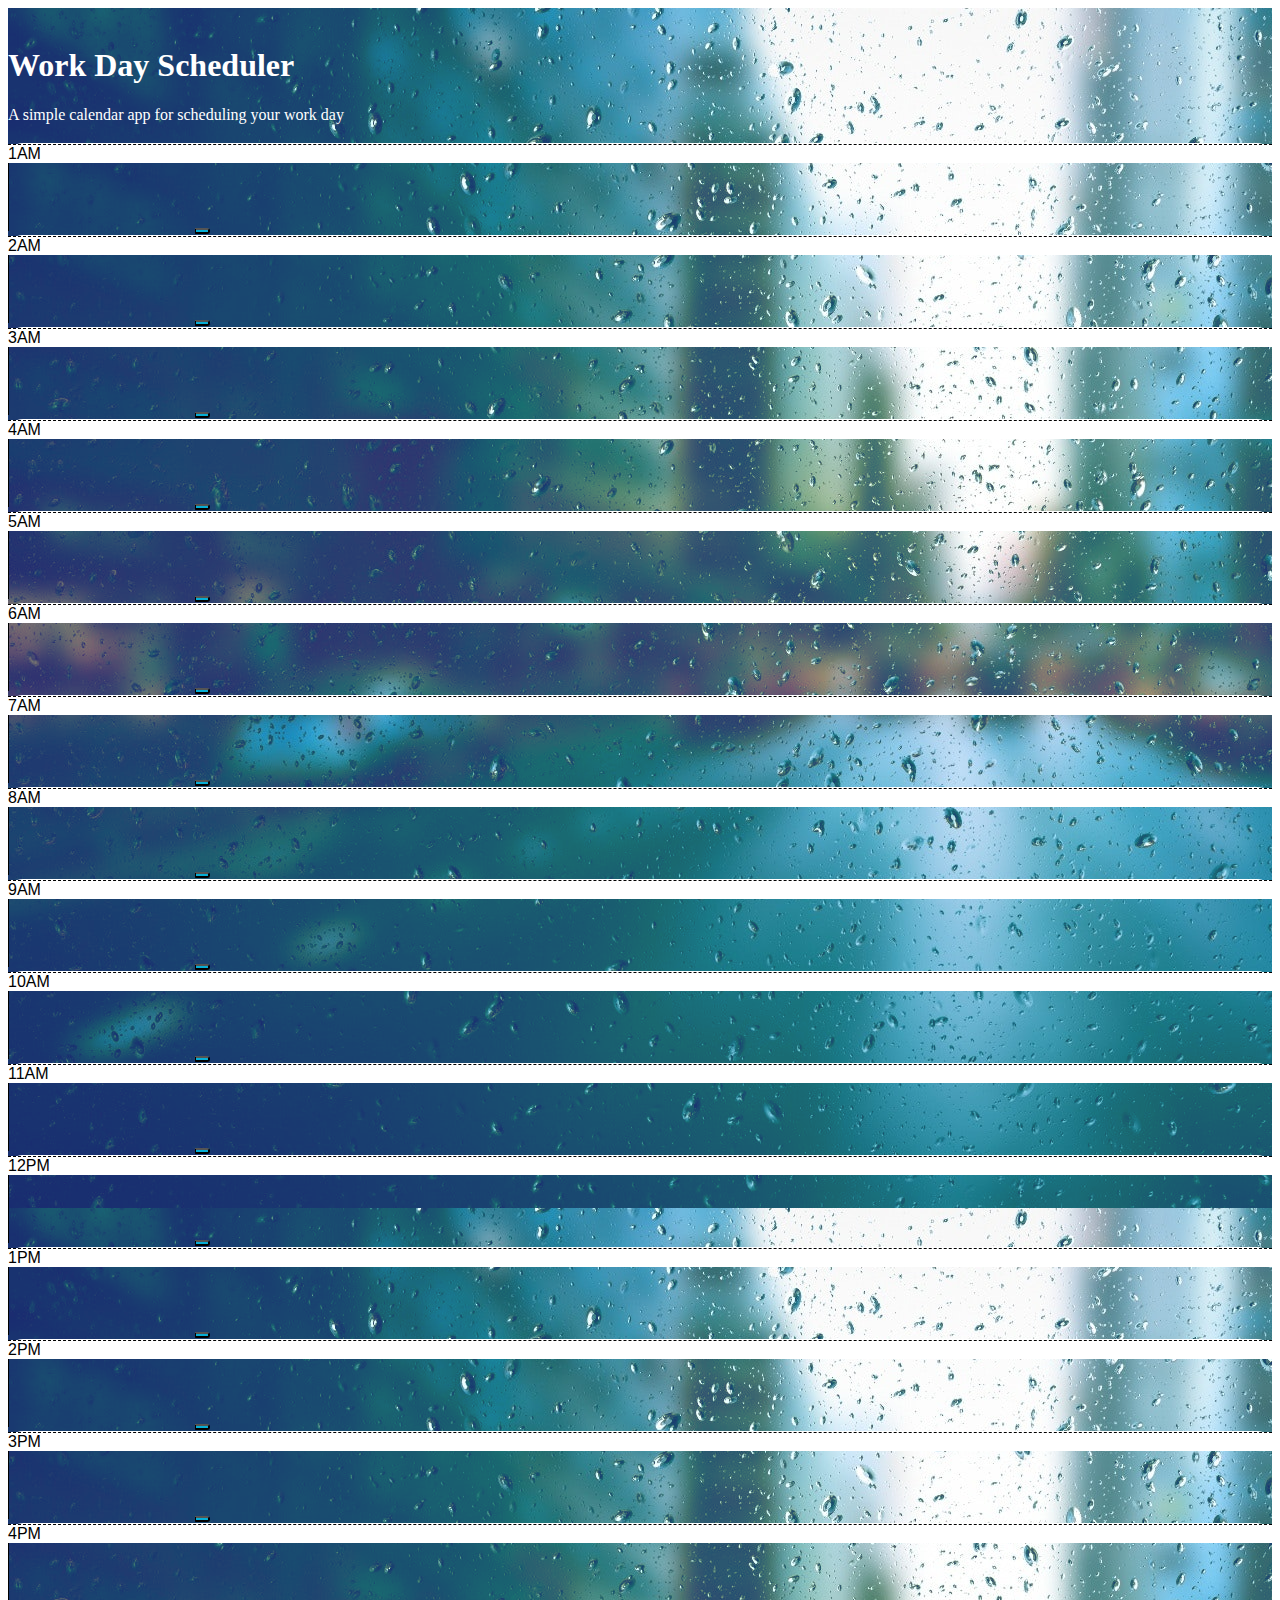
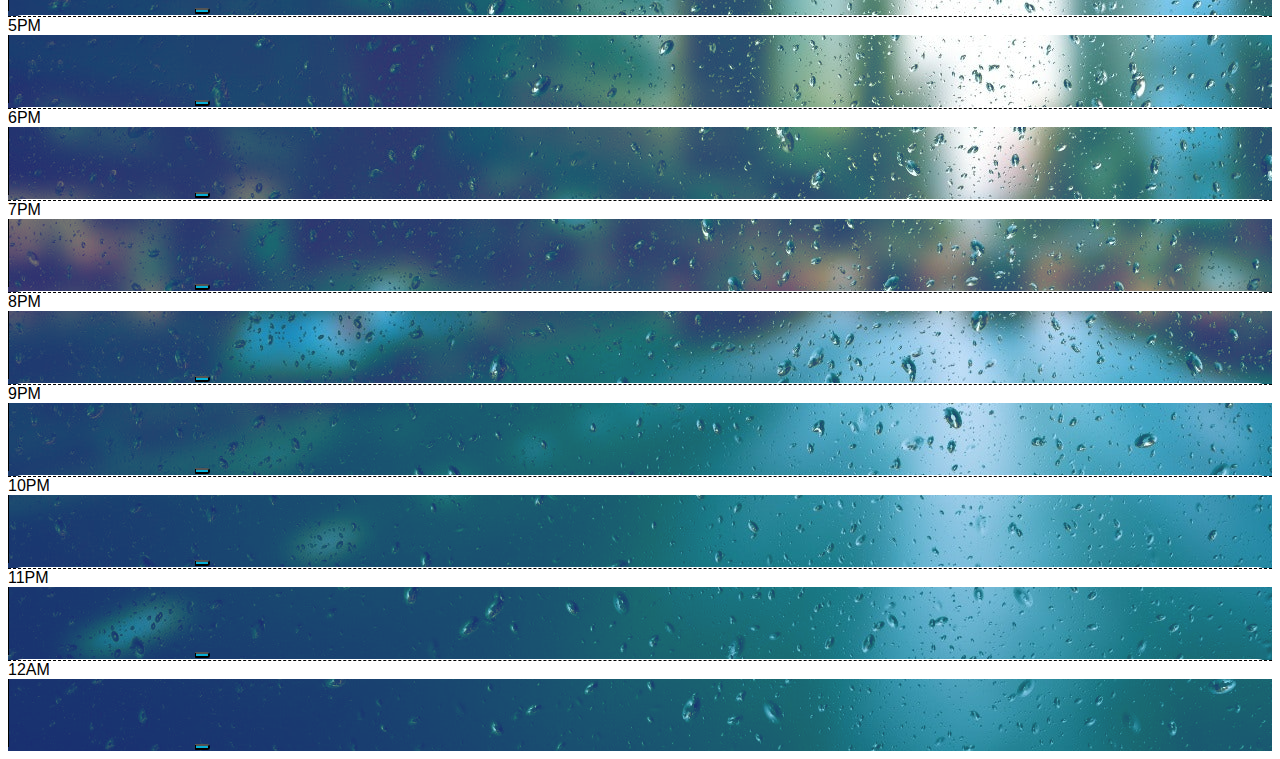
==== Develop/index.html @ bcb9d936 "initial commit" ====
<!DOCTYPE html>
<html lang="en">
  <head>
    <meta charset="UTF-8" />
    <meta name="viewport" content="width=device-width, initial-scale=1.0" />
    <meta http-equiv="X-UA-Compatible" content="ie=edge" />
    <link
      href="https://cdn.jsdelivr.net/npm/bootstrap@5.1.3/dist/css/bootstrap.min.css"
      rel="stylesheet"
      integrity="sha384-1BmE4kWBq78iYhFldvKuhfTAU6auU8tT94WrHftjDbrCEXSU1oBoqyl2QvZ6jIW3"
      crossorigin="anonymous"
    />
    <link
      rel="stylesheet"
      href="https://use.fontawesome.com/releases/v5.8.1/css/all.css"
      integrity="sha384-50oBUHEmvpQ+1lW4y57PTFmhCaXp0ML5d60M1M7uH2+nqUivzIebhndOJK28anvf"
      crossorigin="anonymous"
    />
  
    <script
    src="https://cdn.jsdelivr.net/npm/dayjs@1.11.3/dayjs.min.js"
    integrity="sha256-iu/zLUB+QgISXBLCW/mcDi/rnf4m4uEDO0wauy76x7U="
    crossorigin="anonymous"
  ></script>
    <link
      href="https://fonts.googleapis.com/css2?family=Fira+Sans:wght@400;700&display=swap"
      rel="stylesheet"
    />
    <link rel="stylesheet" href="style.css" />
    <title>Work Day Scheduler</title>
  </head>

  <body>
    <div class="hero">
    <img src="Assets/pexels-pixabay" alt="">
    <header class="p-5 mb-4">
      <h1 class="display-3">Work Day Scheduler</h1>
      <p class="lead">A simple calendar app for scheduling your work day</p>
      <p id="date" class="text-center"></p>
      <p id="currentDay" class="lead"></p>
    </header>
    <div class="container-fluid px-5">
      <!-- Use class for "past", "present", and "future" to apply styles to the
        time-block divs accordingly. The javascript will need to do this by
        adding/removing these classes on each div by comparing the hour in the
        id to the current hour. The html provided below is meant to be an example
        demonstrating how the css provided can be leveraged to create the
        desired layout and colors. The html below should be removed or updated
        in the finished product. Remember to delete this comment once the
        code is implemented.
        -->

      <!-- Example of a past time block. The "past" class adds a gray background color. -->
      <div id="hour-1" class="row time-block">
        <div class="col-2 col-md-1 hour text-center py-3">1AM</div>
        <textarea class="col-8 col-md-10 description" rows="3"> </textarea>
        <button class="btn saveBtn col-2 col-md-1" aria-label="save">
          <i class="fas fa-save" aria-hidden="true"></i>
        </button>
      </div> <div id="hour-2" class="row time-block">
        <div class="col-2 col-md-1 hour text-center py-3">2AM</div>
        <textarea class="col-8 col-md-10 description" rows="3"> </textarea>
        <button class="btn saveBtn col-2 col-md-1" aria-label="save">
          <i class="fas fa-save" aria-hidden="true"></i>
        </button>
      </div> <div id="hour-3" class="row time-block">
        <div class="col-2 col-md-1 hour text-center py-3">3AM</div>
        <textarea class="col-8 col-md-10 description" rows="3"> </textarea>
        <button class="btn saveBtn col-2 col-md-1" aria-label="save">
          <i class="fas fa-save" aria-hidden="true"></i>
        </button>
      </div> <div id="hour-4" class="row time-block">
        <div class="col-2 col-md-1 hour text-center py-3">4AM</div>
        <textarea class="col-8 col-md-10 description" rows="3"> </textarea>
        <button class="btn saveBtn col-2 col-md-1" aria-label="save">
          <i class="fas fa-save" aria-hidden="true"></i>
        </button>
      </div> <div id="hour-5" class="row time-block">
        <div class="col-2 col-md-1 hour text-center py-3">5AM</div>
        <textarea class="col-8 col-md-10 description" rows="3"> </textarea>
        <button class="btn saveBtn col-2 col-md-1" aria-label="save">
          <i class="fas fa-save" aria-hidden="true"></i>
        </button>
      </div> <div id="hour-6" class="row time-block">
        <div class="col-2 col-md-1 hour text-center py-3">6AM</div>
        <textarea class="col-8 col-md-10 description" rows="3"> </textarea>
        <button class="btn saveBtn col-2 col-md-1" aria-label="save">
          <i class="fas fa-save" aria-hidden="true"></i>
        </button>
      </div> <div id="hour-7" class="row time-block">
        <div class="col-2 col-md-1 hour text-center py-3">7AM</div>
        <textarea class="col-8 col-md-10 description" rows="3"> </textarea>
        <button class="btn saveBtn col-2 col-md-1" aria-label="save">
          <i class="fas fa-save" aria-hidden="true"></i>
        </button>
      </div> <div id="hour-8" class="row time-block">
        <div class="col-2 col-md-1 hour text-center py-3">8AM</div>
        <textarea class="col-8 col-md-10 description" rows="3"> </textarea>
        <button class="btn saveBtn col-2 col-md-1" aria-label="save">
          <i class="fas fa-save" aria-hidden="true"></i>
        </button>
      </div>
      
      <div id="hour-9" class="row time-block">
        <div class="col-2 col-md-1 hour text-center py-3">9AM</div>
        <textarea class="col-8 col-md-10 description" rows="3"> </textarea>
        <button class="btn saveBtn col-2 col-md-1" aria-label="save">
          <i class="fas fa-save" aria-hidden="true"></i>
        </button>
      </div>

      <!-- Example of a present time block. The "present" class adds a red background color. -->
      <div id="hour-10" class="row time-block">
        <div class="col-2 col-md-1 hour text-center py-3">10AM</div>
        <textarea class="col-8 col-md-10 description" rows="3"> </textarea>
        <button class="btn saveBtn col-2 col-md-1" aria-label="save">
          <i class="fas fa-save" aria-hidden="true"></i>
        </button>
      </div>

      <div id="hour-11" class="row time-block">
        <div class="col-2 col-md-1 hour text-center py-3">11AM</div>
        <textarea class="col-8 col-md-10 description" rows="3"> </textarea>
        <button class="btn saveBtn col-2 col-md-1" aria-label="save">
          <i class="fas fa-save" aria-hidden="true"></i>
        </button>
      </div>

      <div id="hour-12" class="row time-block">
        <div class="col-2 col-md-1 hour text-center py-3">12PM</div>
        <textarea class="col-8 col-md-10 description" rows="3"> </textarea>
        <button class="btn saveBtn col-2 col-md-1" aria-label="save">
          <i class="fas fa-save" aria-hidden="true"></i>
        </button>
      </div>
      <div id="hour-13" class="row time-block">
        <div class="col-2 col-md-1 hour text-center py-3">1PM</div>
        <textarea class="col-8 col-md-10 description" rows="3"> </textarea>
        <button class="btn saveBtn col-2 col-md-1" aria-label="save">
          <i class="fas fa-save" aria-hidden="true"></i>
        </button>
      </div>
      <div id="hour-14" class="row time-block">
        <div class="col-2 col-md-1 hour text-center py-3">2PM</div>
        <textarea class="col-8 col-md-10 description" rows="3"> </textarea>
        <button class="btn saveBtn col-2 col-md-1" aria-label="save">
          <i class="fas fa-save" aria-hidden="true"></i>
        </button>
      </div>
      <div id="hour-15" class="row time-block">
        <div class="col-2 col-md-1 hour text-center py-3">3PM</div>
        <textarea class="col-8 col-md-10 description" rows="3"> </textarea>
        <button class="btn saveBtn col-2 col-md-1" aria-label="save">
          <i class="fas fa-save" aria-hidden="true"></i>
        </button>
      </div>
      <div id="hour-16" class="row time-block">
        <div class="col-2 col-md-1 hour text-center py-3">4PM</div>
        <textarea class="col-8 col-md-10 description" rows="3"> </textarea>
        <button class="btn saveBtn col-2 col-md-1" aria-label="save">
          <i class="fas fa-save" aria-hidden="true"></i>
        </button>
      </div>
      <div id="hour-17" class="row time-block">
        <div class="col-2 col-md-1 hour text-center py-3">5PM</div>
        <textarea class="col-8 col-md-10 description" rows="3"> </textarea>
        <button class="btn saveBtn col-2 col-md-1" aria-label="save">
          <i class="fas fa-save" aria-hidden="true"></i>
        </button>
      </div>
      <div id="hour-18" class="row time-block">
        <div class="col-2 col-md-1 hour text-center py-3">6PM</div>
        <textarea class="col-8 col-md-10 description" rows="3"> </textarea>
        <button class="btn saveBtn col-2 col-md-1" aria-label="save">
          <i class="fas fa-save" aria-hidden="true"></i>
        </button>
      </div>
      <div id="hour-19" class="row time-block">
        <div class="col-2 col-md-1 hour text-center py-3">7PM</div>
        <textarea class="col-8 col-md-10 description" rows="3"> </textarea>
        <button class="btn saveBtn col-2 col-md-1" aria-label="save">
          <i class="fas fa-save" aria-hidden="true"></i>
        </button>
      </div> <div id="hour-20" class="row time-block">
        <div class="col-2 col-md-1 hour text-center py-3">8PM</div>
        <textarea class="col-8 col-md-10 description" rows="3"> </textarea>
        <button class="btn saveBtn col-2 col-md-1" aria-label="save">
          <i class="fas fa-save" aria-hidden="true"></i>
        </button>
      </div> <div id="hour-21" class="row time-block">
        <div class="col-2 col-md-1 hour text-center py-3">9PM</div>
        <textarea class="col-8 col-md-10 description" rows="3"> </textarea>
        <button class="btn saveBtn col-2 col-md-1" aria-label="save">
          <i class="fas fa-save" aria-hidden="true"></i>
        </button>
      </div> <div id="hour-22" class="row time-block">
        <div class="col-2 col-md-1 hour text-center py-3">10PM</div>
        <textarea class="col-8 col-md-10 description" rows="3"> </textarea>
        <button class="btn saveBtn col-2 col-md-1" aria-label="save">
          <i class="fas fa-save" aria-hidden="true"></i>
        </button>
      </div> <div id="hour-23" class="row time-block">
        <div class="col-2 col-md-1 hour text-center py-3">11PM</div>
        <textarea class="col-8 col-md-10 description" rows="3"> </textarea>
        <button class="btn saveBtn col-2 col-md-1" aria-label="save">
          <i class="fas fa-save" aria-hidden="true"></i>
        </button>
      </div>
      <div id="hour-24" class="row time-block">
        <div class="col-2 col-md-1 hour text-center py-3">12AM</div>
        <textarea class="col-8 col-md-10 description" rows="3"> </textarea>
        <button class="btn saveBtn col-2 col-md-1" aria-label="save">
          <i class="fas fa-save" aria-hidden="true"></i>
        </button>
      </div>



      <!-- Example of a future time block. The "future" class adds a green background color. -->
     

    <script src="https://cdnjs.cloudflare.com/ajax/libs/jquery/3.2.1/jquery.min.js"></script>
    <script src="https://cdn.jsdelivr.net/npm/dayjs@1.11.3/dayjs.min.js"
    integrity="sha256-iu/zLUB+QgISXBLCW/mcDi/rnf4m4uEDO0wauy76x7U="
    crossorigin="anonymous"></script>

    <script src="script.js"></script>
  </body>
</html>
---- Develop/style.css ----
.hero {
  background-image: url(../Assets/pexels-pixabay-531880.jpg);
  background-blend-mode: lighten;
  background-color: midnightblue;
}
.display-3 {
  font-family: cursive;
  color: #ffffff;
}
body {
  font-family: 'Open Sans', sans-serif;
  font-size: 16px;
}
.lead {
  color: #ffffff;
  font-family: cursive;
}

textarea {
  background: transparent;
  border: none;
  resize: none;
  color: #000000;
  border-left: 1px solid black;
  padding: 10px;
  font-family: cursive;
}

.description {
  white-space: pre-wrap;
}

.time-block {
  border-radius: 15px;
}

.row {
  border-top: 1px solid white;
}

.hour {
  background-color: #ffffff;
  color: #000000;
  border-top: 1px dashed #000000;
}

.past {
  background-color: #d3d3d3;
  color: white;
}

.present {
  background-color: #ff6961;
  color: white;
}

.future {
  background-color: #77dd77;
  color: white;
}

.saveBtn {
  border-left: 1px solid black;
  border-top-right-radius: 15px;
  border-bottom-right-radius: 15px;
  background-color: #06aed5;
  color: white;
}

.saveBtn i:hover {
  font-size: 20px;
  transition: all 0.3s ease-in-out;
}

#date {
  font-size: larger;
  font-family: cursive;
  color: #ffffff;
}
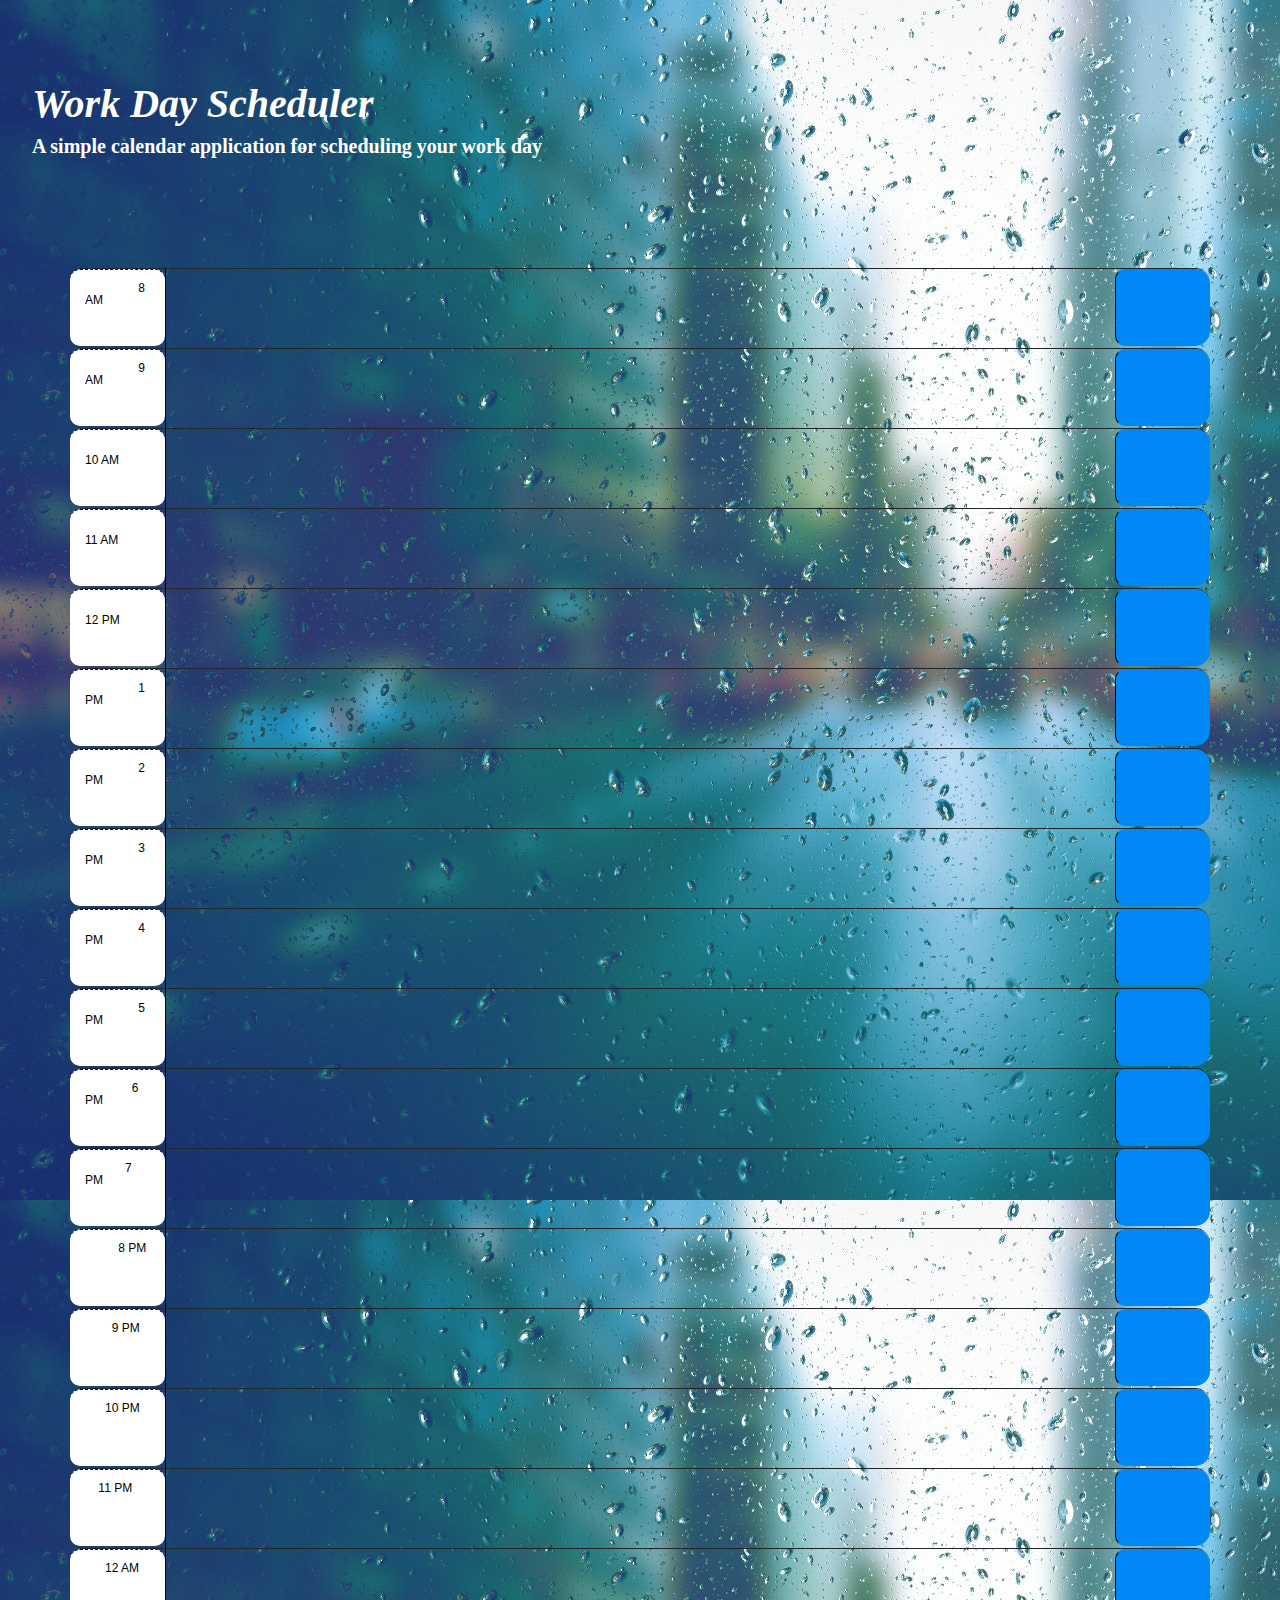
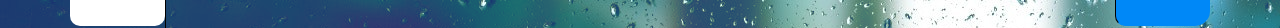
==== commit ebb0f91e: "Everything is complete aside from the readme file which i plan to do tommorow before class begins.  " ====
--- a/Develop/index.html
+++ b/Develop/index.html
@@ -1,229 +1,187 @@
 <!DOCTYPE html>
 <html lang="en">
-  <head>
+
+<head> <!--typical -->
     <meta charset="UTF-8" />
     <meta name="viewport" content="width=device-width, initial-scale=1.0" />
     <meta http-equiv="X-UA-Compatible" content="ie=edge" />
-    <link
-      href="https://cdn.jsdelivr.net/npm/bootstrap@5.1.3/dist/css/bootstrap.min.css"
-      rel="stylesheet"
-      integrity="sha384-1BmE4kWBq78iYhFldvKuhfTAU6auU8tT94WrHftjDbrCEXSU1oBoqyl2QvZ6jIW3"
-      crossorigin="anonymous"
-    />
-    <link
-      rel="stylesheet"
-      href="https://use.fontawesome.com/releases/v5.8.1/css/all.css"
-      integrity="sha384-50oBUHEmvpQ+1lW4y57PTFmhCaXp0ML5d60M1M7uH2+nqUivzIebhndOJK28anvf"
-      crossorigin="anonymous"
-    />
-  
-    <script
-    src="https://cdn.jsdelivr.net/npm/dayjs@1.11.3/dayjs.min.js"
-    integrity="sha256-iu/zLUB+QgISXBLCW/mcDi/rnf4m4uEDO0wauy76x7U="
-    crossorigin="anonymous"
-  ></script>
-    <link
-      href="https://fonts.googleapis.com/css2?family=Fira+Sans:wght@400;700&display=swap"
-      rel="stylesheet"
-    />
+    <link rel="stylesheet" href="https://stackpath.bootstrapcdn.com/bootstrap/4.3.1/css/bootstrap.min.css" />
+    <link rel="stylesheet" href="https://use.fontawesome.com/releases/v5.8.1/css/all.css" 
+        integrity="sha384-50oBUHEmvpQ+1lW4y57PTFmhCaXp0ML5d60M1M7uH2+nqUivzIebhndOJK28anvf" crossorigin="anonymous" /> <!--allows save button to have the icon "save" optional-->
     <link rel="stylesheet" href="style.css" />
     <title>Work Day Scheduler</title>
-  </head>
+</head>
 
-  <body>
-    <div class="hero">
+<body>
+  <div class="hero">
     <img src="Assets/pexels-pixabay" alt="">
-    <header class="p-5 mb-4">
-      <h1 class="display-3">Work Day Scheduler</h1>
-      <p class="lead">A simple calendar app for scheduling your work day</p>
-      <p id="date" class="text-center"></p>
-      <p id="currentDay" class="lead"></p>
+    <header class="jumbotron"> <!--use of bootstrap component-->
+        <h1 class="font-italic font-weight-bold text-white">Work Day Scheduler</h1>
+        <p class="text-white font-weight-bold lead">A simple calendar application for scheduling your work day</p>
+        <p id="currentDay" class="text-white font-weight-bold lead"></p>
+    
     </header>
-    <div class="container-fluid px-5">
-      <!-- Use class for "past", "present", and "future" to apply styles to the
-        time-block divs accordingly. The javascript will need to do this by
-        adding/removing these classes on each div by comparing the hour in the
-        id to the current hour. The html provided below is meant to be an example
-        demonstrating how the css provided can be leveraged to create the
-        desired layout and colors. The html below should be removed or updated
-        in the finished product. Remember to delete this comment once the
-        code is implemented.
-        -->
+    <div class="container">
+        <div id="hour8" class="row time-block">
+            <div class="col-md-1 hour">
+                8 AM
+            </div>
+            <textarea class="col-md-10 description">
+             </textarea>
+            <button class="btn saveBtn col-md-1"><i class="fas fa-save"></i></button>
+        </div>
 
-      <!-- Example of a past time block. The "past" class adds a gray background color. -->
-      <div id="hour-1" class="row time-block">
-        <div class="col-2 col-md-1 hour text-center py-3">1AM</div>
-        <textarea class="col-8 col-md-10 description" rows="3"> </textarea>
-        <button class="btn saveBtn col-2 col-md-1" aria-label="save">
-          <i class="fas fa-save" aria-hidden="true"></i>
-        </button>
-      </div> <div id="hour-2" class="row time-block">
-        <div class="col-2 col-md-1 hour text-center py-3">2AM</div>
-        <textarea class="col-8 col-md-10 description" rows="3"> </textarea>
-        <button class="btn saveBtn col-2 col-md-1" aria-label="save">
-          <i class="fas fa-save" aria-hidden="true"></i>
-        </button>
-      </div> <div id="hour-3" class="row time-block">
-        <div class="col-2 col-md-1 hour text-center py-3">3AM</div>
-        <textarea class="col-8 col-md-10 description" rows="3"> </textarea>
-        <button class="btn saveBtn col-2 col-md-1" aria-label="save">
-          <i class="fas fa-save" aria-hidden="true"></i>
-        </button>
-      </div> <div id="hour-4" class="row time-block">
-        <div class="col-2 col-md-1 hour text-center py-3">4AM</div>
-        <textarea class="col-8 col-md-10 description" rows="3"> </textarea>
-        <button class="btn saveBtn col-2 col-md-1" aria-label="save">
-          <i class="fas fa-save" aria-hidden="true"></i>
-        </button>
-      </div> <div id="hour-5" class="row time-block">
-        <div class="col-2 col-md-1 hour text-center py-3">5AM</div>
-        <textarea class="col-8 col-md-10 description" rows="3"> </textarea>
-        <button class="btn saveBtn col-2 col-md-1" aria-label="save">
-          <i class="fas fa-save" aria-hidden="true"></i>
-        </button>
-      </div> <div id="hour-6" class="row time-block">
-        <div class="col-2 col-md-1 hour text-center py-3">6AM</div>
-        <textarea class="col-8 col-md-10 description" rows="3"> </textarea>
-        <button class="btn saveBtn col-2 col-md-1" aria-label="save">
-          <i class="fas fa-save" aria-hidden="true"></i>
-        </button>
-      </div> <div id="hour-7" class="row time-block">
-        <div class="col-2 col-md-1 hour text-center py-3">7AM</div>
-        <textarea class="col-8 col-md-10 description" rows="3"> </textarea>
-        <button class="btn saveBtn col-2 col-md-1" aria-label="save">
-          <i class="fas fa-save" aria-hidden="true"></i>
-        </button>
-      </div> <div id="hour-8" class="row time-block">
-        <div class="col-2 col-md-1 hour text-center py-3">8AM</div>
-        <textarea class="col-8 col-md-10 description" rows="3"> </textarea>
-        <button class="btn saveBtn col-2 col-md-1" aria-label="save">
-          <i class="fas fa-save" aria-hidden="true"></i>
-        </button>
-      </div>
-      
-      <div id="hour-9" class="row time-block">
-        <div class="col-2 col-md-1 hour text-center py-3">9AM</div>
-        <textarea class="col-8 col-md-10 description" rows="3"> </textarea>
-        <button class="btn saveBtn col-2 col-md-1" aria-label="save">
-          <i class="fas fa-save" aria-hidden="true"></i>
-        </button>
+        <div id="hour9" class="row time-block">
+            <div class="col-md-1 hour">
+                9 AM
+            </div>
+            <textarea class="col-md-10 description">
+            </textarea>
+            <button class="btn saveBtn col-md-1"><i class="fas fa-save"></i></button>
+        </div>
+
+        <div id="hour10" class="row time-block">
+            <div class="col-md-1 hour">
+                10 AM
+            </div>
+            <textarea class="col-md-10 description">
+            </textarea>
+            <button class="btn saveBtn col-md-1"><i class="fas fa-save"></i></button>
+        </div>
+
+        <div id="hour11" class="row time-block">
+            <div class="col-md-1 hour">
+                11 AM
+            </div>
+            <textarea class="col-md-10 description">
+            </textarea>
+            <button class="btn saveBtn col-md-1"><i class="fas fa-save"></i></button>
+        </div>
+
+        <div id="hour12" class="row time-block">
+            <div class="col-md-1 hour">
+                12 PM
+            </div>
+            <textarea class="col-md-10 description">
+            </textarea>
+            <button class="btn saveBtn col-md-1"><i class="fas fa-save"></i></button>
+        </div>
+
+        <div id="hour13" class="row time-block">
+            <div class="col-md-1 hour">
+                1 PM
+            </div>
+            <textarea class="col-md-10 description">
+            </textarea>
+            <button class="btn saveBtn col-md-1"><i class="fas fa-save"></i></button>
+        </div>
+
+        <div id="hour14" class="row time-block">
+            <div class="col-md-1 hour">
+                2 PM
+            </div>
+            <textarea class="col-md-10 description">
+            </textarea>
+            <button class="btn saveBtn col-md-1"><i class="fas fa-save"></i></button>
+        </div>
+
+        <div id="hour15" class="row time-block">
+            <div class="col-md-1 hour">
+                3 PM
+            </div>
+            <textarea class="col-md-10 description">
+            </textarea>
+            <button class="btn saveBtn col-md-1"><i class="fas fa-save"></i></button>
+        </div>
+
+        <div id="hour16" class="row time-block">
+            <div class="col-md-1 hour">
+                4 PM
+            </div>
+            <textarea class="col-md-10 description">
+            </textarea>
+            <button class="btn saveBtn col-md-1"><i class="fas fa-save"></i></button>
+        </div>
+
+        <div id="hour17" class="row time-block">
+            <div class="col-md-1 hour">
+                5 PM
+            </div>
+            <textarea class="col-md-10 description">
+            </textarea>
+            <button class="btn saveBtn col-md-1"><i class="fas fa-save"></i></button>
+        </div>
+
+        <div id="hour18" class="row time-block">
+          <div class="col-md-1 hour">
+              6 PM
+          </div>
+          <textarea class="col-md-10 description">
+          </textarea>
+          <button class="btn saveBtn col-md-1"><i class="fas fa-save"></i></button>
       </div>
 
-      <!-- Example of a present time block. The "present" class adds a red background color. -->
-      <div id="hour-10" class="row time-block">
-        <div class="col-2 col-md-1 hour text-center py-3">10AM</div>
-        <textarea class="col-8 col-md-10 description" rows="3"> </textarea>
-        <button class="btn saveBtn col-2 col-md-1" aria-label="save">
-          <i class="fas fa-save" aria-hidden="true"></i>
-        </button>
+      <div id="hour19" class="row time-block">
+        <div class="col-md-1 hour">
+            7 PM
+        </div>
+        <textarea class="col-md-10 description">
+        </textarea>
+        <button class="btn saveBtn col-md-1"><i class="fas fa-save"></i></button>
+    </div>
+
+    <div id="hour20" class="row time-block">
+      <div class="col-md-1 hour">
+          8 PM
       </div>
+      <textarea class="col-md-10 description">
+      </textarea>
+      <button class="btn saveBtn col-md-1"><i class="fas fa-save"></i></button>
+  </div>
 
-      <div id="hour-11" class="row time-block">
-        <div class="col-2 col-md-1 hour text-center py-3">11AM</div>
-        <textarea class="col-8 col-md-10 description" rows="3"> </textarea>
-        <button class="btn saveBtn col-2 col-md-1" aria-label="save">
-          <i class="fas fa-save" aria-hidden="true"></i>
-        </button>
-      </div>
+  <div id="hour21" class="row time-block">
+    <div class="col-md-1 hour">
+        9 PM
+    </div>
+    <textarea class="col-md-10 description">
+    </textarea>
+    <button class="btn saveBtn col-md-1"><i class="fas fa-save"></i></button>
+</div>
 
-      <div id="hour-12" class="row time-block">
-        <div class="col-2 col-md-1 hour text-center py-3">12PM</div>
-        <textarea class="col-8 col-md-10 description" rows="3"> </textarea>
-        <button class="btn saveBtn col-2 col-md-1" aria-label="save">
-          <i class="fas fa-save" aria-hidden="true"></i>
-        </button>
-      </div>
-      <div id="hour-13" class="row time-block">
-        <div class="col-2 col-md-1 hour text-center py-3">1PM</div>
-        <textarea class="col-8 col-md-10 description" rows="3"> </textarea>
-        <button class="btn saveBtn col-2 col-md-1" aria-label="save">
-          <i class="fas fa-save" aria-hidden="true"></i>
-        </button>
-      </div>
-      <div id="hour-14" class="row time-block">
-        <div class="col-2 col-md-1 hour text-center py-3">2PM</div>
-        <textarea class="col-8 col-md-10 description" rows="3"> </textarea>
-        <button class="btn saveBtn col-2 col-md-1" aria-label="save">
-          <i class="fas fa-save" aria-hidden="true"></i>
-        </button>
-      </div>
-      <div id="hour-15" class="row time-block">
-        <div class="col-2 col-md-1 hour text-center py-3">3PM</div>
-        <textarea class="col-8 col-md-10 description" rows="3"> </textarea>
-        <button class="btn saveBtn col-2 col-md-1" aria-label="save">
-          <i class="fas fa-save" aria-hidden="true"></i>
-        </button>
-      </div>
-      <div id="hour-16" class="row time-block">
-        <div class="col-2 col-md-1 hour text-center py-3">4PM</div>
-        <textarea class="col-8 col-md-10 description" rows="3"> </textarea>
-        <button class="btn saveBtn col-2 col-md-1" aria-label="save">
-          <i class="fas fa-save" aria-hidden="true"></i>
-        </button>
-      </div>
-      <div id="hour-17" class="row time-block">
-        <div class="col-2 col-md-1 hour text-center py-3">5PM</div>
-        <textarea class="col-8 col-md-10 description" rows="3"> </textarea>
-        <button class="btn saveBtn col-2 col-md-1" aria-label="save">
-          <i class="fas fa-save" aria-hidden="true"></i>
-        </button>
-      </div>
-      <div id="hour-18" class="row time-block">
-        <div class="col-2 col-md-1 hour text-center py-3">6PM</div>
-        <textarea class="col-8 col-md-10 description" rows="3"> </textarea>
-        <button class="btn saveBtn col-2 col-md-1" aria-label="save">
-          <i class="fas fa-save" aria-hidden="true"></i>
-        </button>
-      </div>
-      <div id="hour-19" class="row time-block">
-        <div class="col-2 col-md-1 hour text-center py-3">7PM</div>
-        <textarea class="col-8 col-md-10 description" rows="3"> </textarea>
-        <button class="btn saveBtn col-2 col-md-1" aria-label="save">
-          <i class="fas fa-save" aria-hidden="true"></i>
-        </button>
-      </div> <div id="hour-20" class="row time-block">
-        <div class="col-2 col-md-1 hour text-center py-3">8PM</div>
-        <textarea class="col-8 col-md-10 description" rows="3"> </textarea>
-        <button class="btn saveBtn col-2 col-md-1" aria-label="save">
-          <i class="fas fa-save" aria-hidden="true"></i>
-        </button>
-      </div> <div id="hour-21" class="row time-block">
-        <div class="col-2 col-md-1 hour text-center py-3">9PM</div>
-        <textarea class="col-8 col-md-10 description" rows="3"> </textarea>
-        <button class="btn saveBtn col-2 col-md-1" aria-label="save">
-          <i class="fas fa-save" aria-hidden="true"></i>
-        </button>
-      </div> <div id="hour-22" class="row time-block">
-        <div class="col-2 col-md-1 hour text-center py-3">10PM</div>
-        <textarea class="col-8 col-md-10 description" rows="3"> </textarea>
-        <button class="btn saveBtn col-2 col-md-1" aria-label="save">
-          <i class="fas fa-save" aria-hidden="true"></i>
-        </button>
-      </div> <div id="hour-23" class="row time-block">
-        <div class="col-2 col-md-1 hour text-center py-3">11PM</div>
-        <textarea class="col-8 col-md-10 description" rows="3"> </textarea>
-        <button class="btn saveBtn col-2 col-md-1" aria-label="save">
-          <i class="fas fa-save" aria-hidden="true"></i>
-        </button>
-      </div>
-      <div id="hour-24" class="row time-block">
-        <div class="col-2 col-md-1 hour text-center py-3">12AM</div>
-        <textarea class="col-8 col-md-10 description" rows="3"> </textarea>
-        <button class="btn saveBtn col-2 col-md-1" aria-label="save">
-          <i class="fas fa-save" aria-hidden="true"></i>
-        </button>
-      </div>
+<div id="hour22" class="row time-block">
+  <div class="col-md-1 hour">
+      10 PM
+  </div>
+  <textarea class="col-md-10 description">
+  </textarea>
+  <button class="btn saveBtn col-md-1"><i class="fas fa-save"></i></button>
+</div>
+
+<div id="hour23" class="row time-block">
+  <div class="col-md-1 hour">
+    11 PM
+  </div>
+  <textarea class="col-md-10 description">
+  </textarea>
+  <button class="btn saveBtn col-md-1"><i class="fas fa-save"></i></button>
+</div>
+
+<div id="hour24" class="row time-block">
+  <div class="col-md-1 hour">
+      12 AM
+  </div>
+  <textarea class="col-md-10 description">
+  </textarea>
+  <button class="btn saveBtn col-md-1"><i class="fas fa-save"></i></button>
+</div>
 
 
 
-      <!-- Example of a future time block. The "future" class adds a green background color. -->
-     
 
-    <script src="https://cdnjs.cloudflare.com/ajax/libs/jquery/3.2.1/jquery.min.js"></script>
-    <script src="https://cdn.jsdelivr.net/npm/dayjs@1.11.3/dayjs.min.js"
-    integrity="sha256-iu/zLUB+QgISXBLCW/mcDi/rnf4m4uEDO0wauy76x7U="
-    crossorigin="anonymous"></script>
+        <!-- jquery and moment links from https://cdnjs.com/libraries/moment.js/-->
+        <script src="https://ajax.googleapis.com/ajax/libs/jquery/3.5.1/jquery.min.js"></script>
+        <script src="script.js"></script>
+        <script src="https://cdnjs.cloudflare.com/ajax/libs/moment.js/2.27.0/moment.min.js"></script>
+</body>
 
-    <script src="script.js"></script>
-  </body>
-</html>
+</html>--- a/Develop/style.css
+++ b/Develop/style.css
@@ -1,53 +1,68 @@
-
-
 .hero {
   background-image: url(../Assets/pexels-pixabay-531880.jpg);
   background-blend-mode: lighten;
   background-color: midnightblue;
 }
-.display-3 {
-  font-family: cursive;
-  color: #ffffff;
-}
 body {
-  font-family: 'Open Sans', sans-serif;
+  font-family: "cursive";
   font-size: 16px;
-}
-.lead {
-  color: #ffffff;
-  font-family: cursive;
+  line-height: 1;
 }
 
-textarea {
+
+textarea{
   background: transparent;
   border: none;
   resize: none;
-  color: #000000;
+  color: black;
   border-left: 1px solid black;
   padding: 10px;
-  font-family: cursive;
 }
 
-.description {
+.jumbotron {
+  text-align: left;
+  font-family: "cursive";
+  background-color: transparent;
+  color: black;
+  border-radius: 0;
+
+}
+
+.col-md-1 {
+  font-size: 12px;
+  text-align: left;
+  display: flex;
+  border-radius: 10px;
+  margin-bottom: 2px;
+  
+}
+
+.description{
   white-space: pre-wrap;
 }
 
-.time-block {
+.time-block{
+  text-align: left;
   border-radius: 15px;
+  font-family: 'Trebuchet MS', 'Lucida Sans Unicode', 'Lucida Grande', 'Lucida Sans', Arial, sans-serif;
+  font-size: 12px;
+  display: flex;
 }
 
 .row {
-  border-top: 1px solid white;
+  white-space: pre-wrap;
+  border-top: 1px solid;
+  height: 80px;
 }
 
 .hour {
-  background-color: #ffffff;
+  background-color: white;
   color: #000000;
   border-top: 1px dashed #000000;
 }
 
 .past {
-  background-color: #d3d3d3;
+  background-color: #a7a5a5;
   color: white;
 }
 
@@ -65,17 +80,11 @@
   border-left: 1px solid black;
   border-top-right-radius: 15px;
   border-bottom-right-radius: 15px;
-  background-color: #06aed5;
+  background-color: #0088f7;
   color: white;
 }
 
 .saveBtn i:hover {
   font-size: 20px;
-  transition: all 0.3s ease-in-out;
-}
-
-#date {
-  font-size: larger;
-  font-family: cursive;
-  color: #ffffff;
+  transition: all .3s ease-in-out;
 }